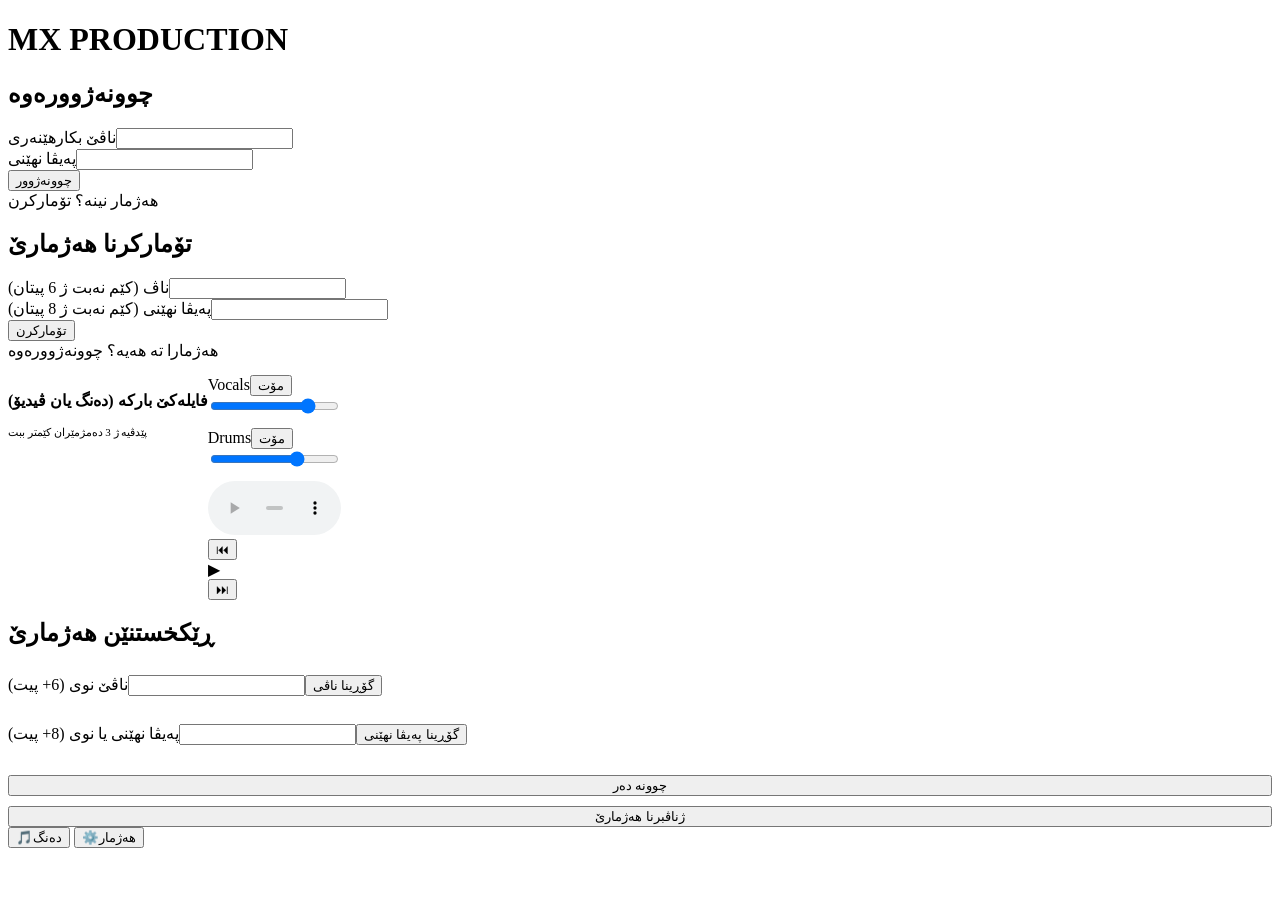
==== public/index.html @ 08367291 "Rename index.html to public/index.html" ====
<!DOCTYPE html>
<html lang="ku" dir="ltr">
<head>
    <meta charset="UTF-8">
    <meta name="viewport" content="width=device-width, initial-scale=1.0">
    <title>MX Production</title>
    <link rel="stylesheet" href="style.css">
</head>
<body>
    <div class="container">
        <div id="auth-section">
            <h1 style="color: var(--accent-color);">MX PRODUCTION</h1>
            <div id="login-card" class="card">
                <h2>چوونەژوورەوە</h2>
                <div class="form-group"><label>ناڤێ بکارهێنەری</label><input type="text" id="login-user"></div>
                <div class="form-group"><label>پەیڤا نهێنی</label><input type="password" id="login-pass"></div>
                <button class="btn" onclick="handleLogin()">چوونەژوور</button>
                <div id="login-error" class="error-msg"></div>
                <div class="switch-text">هەژمار نینە؟ <span onclick="toggleAuthMode()">تۆمارکرن</span></div>
            </div>
            <div id="signup-card" class="card hidden">
                <h2>تۆمارکرنا هەژمارێ</h2>
                <div class="form-group"><label>ناڤ (کێم نەبت ژ 6 پیتان)</label><input type="text" id="signup-user"></div>
                <div class="form-group"><label>پەیڤا نهێنی (کێم نەبت ژ 8 پیتان)</label><input type="password" id="signup-pass"></div>
                <button class="btn" onclick="handleSignup()">تۆمارکرن</button>
                <div id="signup-error" class="error-msg"></div>
                <div class="switch-text">هەژمارا تە هەیە؟ <span onclick="toggleAuthMode()">چوونەژوورەوە</span></div>
            </div>
        </div>

        <div id="app-section" class="hidden mixer-screen">
            <h2 id="welcome-title" style="font-size: 18px; color: var(--text-muted); margin-bottom: 0;"></h2>
            
            <div id="tab-video" class="mixer-screen" style="display: flex;">
                <div class="upload-box" onclick="document.getElementById('media-file').click()">
                    <p style="font-weight: 600;">فایلەکێ بارکە (دەنگ یان ڤیدیۆ)</p>
                    <p style="font-size: 11px; color: var(--text-muted);">پێدڤیە ژ 3 دەمژمێران کێمتر ببت</p>
                    <input type="file" id="media-file" accept="video/*,audio/*" style="display:none;" onchange="handleMediaUpload(event)">
                </div>

                <div id="mixer-panels" class="hidden" style="display: flex; flex-direction: column; gap: 10px;">
                    <div class="track-control">
                        <div class="track-header"><span>Vocals</span><button class="mute-btn" onclick="toggleMute(this)">مۆت</button></div>
                        <div class="track-sliders"><input type="range" min="0" max="100" value="80"></div>
                    </div>
                    <div class="track-control">
                        <div class="track-header"><span>Drums</span><button class="mute-btn" onclick="toggleMute(this)">مۆت</button></div>
                        <div class="track-sliders"><input type="range" min="0" max="100" value="70"></div>
                    </div>
                    <div class="player-bar">
                        <audio id="audio-player" style="width: 100%;" controls></audio>
                        <div class="player-controls">
                            <button class="ctrl-btn" onclick="skipTime(-5)">⏮</button>
                            <div class="play-pause-btn" onclick="togglePlayPause()">▶</div>
                            <button class="ctrl-btn" onclick="skipTime(5)">⏭</button>
                        </div>
                    </div>
                </div>
            </div>

            <div id="tab-account" class="mixer-screen hidden">
                <div class="card">
                    <h2>ڕێکخستنێن هەژمارێ</h2>
                    <div class="form-group"><label>ناڤێ نوی (6+ پیت)</label><input type="text" id="new-username"><button class="btn btn-secondary" onclick="changeUsername()" style="margin-top:8px;">گۆڕینا ناڤی</button></div>
                    <div class="form-group" style="margin-top:20px;"><label>پەیڤا نهێنی یا نوی (8+ پیت)</label><input type="password" id="new-password"><button class="btn btn-secondary" onclick="changePassword()" style="margin-top:8px;">گۆڕینا پەیڤا نهێنی</button></div>
                    <div id="account-msg" class="error-msg"></div>
                    <div style="margin-top: 30px; display: flex; flex-direction: column; gap: 10px;">
                        <button class="btn btn-secondary" onclick="logout()">چوونە دەر</button>
                        <button class="btn btn-danger" onclick="deleteAccount()">ژناڤبرنا هەژمارێ</button>
                    </div>
                </div>
            </div>
        </div>
    </div>

    <div id="bottom-nav" class="bottom-nav hidden">
        <button class="nav-item active" onclick="switchTab('video', this)"><span>🎵</span><span>دەنگ</span></button>
        <button class="nav-item" onclick="switchTab('account', this)"><span>⚙️</span><span>هەژمار</span></button>
    </div>

    <script>
        let currentUser = JSON.parse(localStorage.getItem('mx_current_user')) || null;
        window.onload = () => { if (currentUser) showApp(); };

        function toggleAuthMode() {
            document.getElementById('login-card').classList.toggle('hidden');
            document.getElementById('signup-card').classList.toggle('hidden');
        }

        async function handleSignup() {
            const username = document.getElementById('signup-user').value.trim();
            const password = document.getElementById('signup-pass').value.trim();
            const err = document.getElementById('signup-error');
            const res = await fetch('/api/signup', {
                method: 'POST', headers: { 'Content-Type': 'application/json' },
                body: JSON.stringify({ username, password })
            });
            const data = await res.json();
            if (!res.ok) { err.innerText = data.error; return; }
            loginSuccess(data.username);
        }

        async function handleLogin() {
            const username = document.getElementById('login-user').value.trim();
            const password = document.getElementById('login-pass').value.trim();
            const err = document.getElementById('login-error');
            const res = await fetch('/api/login', {
                method: 'POST', headers: { 'Content-Type': 'application/json' },
                body: JSON.stringify({ username, password })
            });
            const data = await res.json();
            if (!res.ok) { err.innerText = data.error; return; }
            loginSuccess(data.username);
        }

        function loginSuccess(username) {
            currentUser = { username };
            localStorage.setItem('mx_current_user', JSON.stringify(currentUser));
            showApp();
        }

        function showApp() {
            document.getElementById('auth-section').classList.add('hidden');
            document.getElementById('app-section').classList.remove('hidden');
            document.getElementById('bottom-nav').classList.remove('hidden');
            document.getElementById('welcome-title').innerText = 'سڵاو, ' + currentUser.username;
        }

        function logout() { localStorage.removeItem('mx_current_user'); location.reload(); }

        async function deleteAccount() {
            if (!confirm('تە دڤێت هەژمارا خۆ ژناڤ ببەی؟')) return;
            await fetch('/api/delete-account', {
                method: 'POST', headers: { 'Content-Type': 'application/json' },
                body: JSON.stringify({ username: currentUser.username })
            });
            logout();
        }

        async function changeUsername() {
            const newUsername = document.getElementById('new-username').value.trim();
            const msg = document.getElementById('account-msg');
            const res = await fetch('/api/update-username', {
                method: 'POST', headers: { 'Content-Type': 'application/json' },
                body: JSON.stringify({ oldUsername: currentUser.username, newUsername })
            });
            const data = await res.json();
            if (!res.ok) { msg.innerText = data.error; return; }
            currentUser.username = data.username;
            localStorage.setItem('mx_current_user', JSON.stringify(currentUser));
            msg.style.color = '#4CAF50'; msg.innerText = 'ناڤ ب سەرکەفتی هاتە گۆڕین!';
            document.getElementById('welcome-title').innerText = 'سڵاو, ' + currentUser.username;
        }

        async function changePassword() {
            const newPassword = document.getElementById('new-password').value.trim();
            const msg = document.getElementById('account-msg');
            const res = await fetch('/api/update-password', {
                method: 'POST', headers: { 'Content-Type': 'application/json' },
                body: JSON.stringify({ username: currentUser.username, newPassword })
            });
            const data = await res.json();
            if (!res.ok) { msg.innerText = data.error; return; }
            msg.style.color = '#4CAF50'; msg.innerText = 'پەیڤا نهێنی هاتە گۆڕین!';
        }

        function switchTab(tab, btn) {
            document.querySelectorAll('.nav-item').forEach(e => e.classList.remove('active'));
            btn.classList.add('active');
            document.getElementById('tab-video').style.display = tab === 'video' ? 'flex' : 'none';
            document.getElementById('tab-account').style.display = tab === 'account' ? 'flex' : 'none';
        }

        function handleMediaUpload(e) {
            const file = e.target.files[0];
            if (!file) return;
            const url = URL.createObjectURL(file);
            const media = document.createElement(file.type.includes('video') ? 'video' : 'audio');
            media.src = url;
            media.onloadedmetadata = () => {
                if (media.duration > 10800) { alert('درێژیا فایلی ژ 3 دەمژمێران پترە!'); return; }
                document.getElementById('audio-player').src = url;
                document.getElementById('mixer-panels').classList.remove('hidden');
            };
        }

        function toggleMute(btn) {
            btn.classList.toggle('muted');
            btn.innerText = btn.classList.contains('muted') ? 'ڤەکردن' : 'مۆت';
        }

        function togglePlayPause() {
            const p = document.getElementById('audio-player');
            const b = document.querySelector('.play-pause-btn');
            if (p.paused) { p.play(); b.innerText = '❚❚'; } else { p.pause(); b.innerText = '▶'; }
        }

        function skipTime(s) { document.getElementById('audio-player').currentTime += s; }
    </script>
</body>
</html>
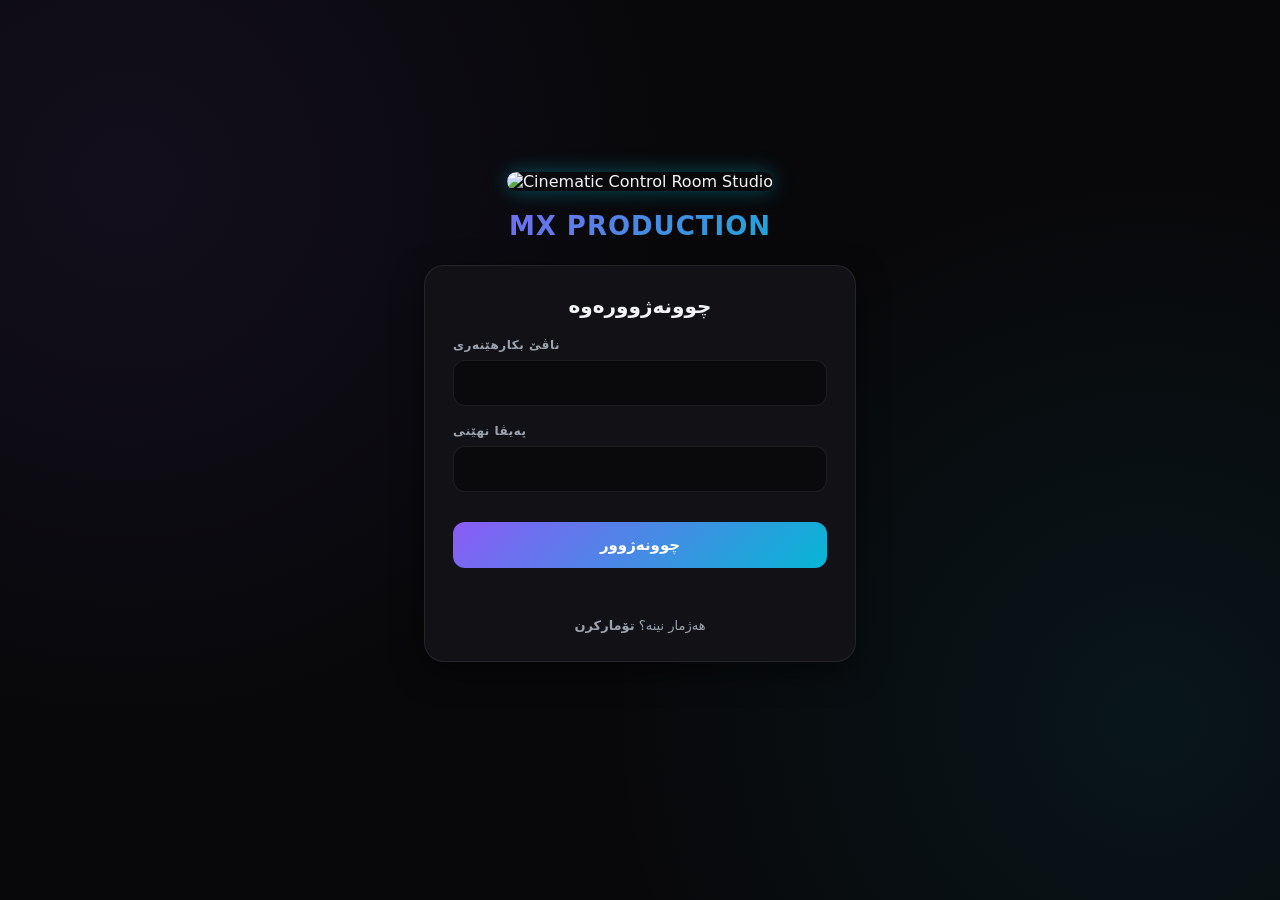
==== commit a0fb4a0d: "Update index.html" ====
--- a/public/index.html
+++ b/public/index.html
@@ -4,35 +4,42 @@
     <meta charset="UTF-8">
     <meta name="viewport" content="width=device-width, initial-scale=1.0">
     <title>MX Production</title>
-    <link rel="stylesheet" href="style.css">
+    <link rel="stylesheet" href="../style.css">
 </head>
 <body>
     <div class="container">
+        <!-- Cinematic Control Room Studio Header Image -->
+        <div style="text-align: center; margin-bottom: 20px;">
+            <img src="../watermarked_img_12372649270231606912.jpg" width="100%" alt="Cinematic Control Room Studio" style="border-radius: 12px; box-shadow: 0 0 20px rgba(6, 182, 212, 0.4);">
+        </div>
+
         <div id="auth-section">
-            <h1 style="color: var(--accent-color);">MX PRODUCTION</h1>
+            <h1 style="color: var(--accent-color); text-align: center;">MX PRODUCTION</h1>
+            
             <div id="login-card" class="card">
                 <h2>چوونەژوورەوە</h2>
                 <div class="form-group"><label>ناڤێ بکارهێنەری</label><input type="text" id="login-user"></div>
                 <div class="form-group"><label>پەیڤا نهێنی</label><input type="password" id="login-pass"></div>
                 <button class="btn" onclick="handleLogin()">چوونەژوور</button>
                 <div id="login-error" class="error-msg"></div>
-                <div class="switch-text">هەژمار نینە؟ <span onclick="toggleAuthMode()">تۆمارکرن</span></div>
-            </div>
+                <div class="switch-text">هەژمار نینە؟ <span onclick="toggleAuthMode()" style="cursor: pointer; color: var(--accent-color);">تۆمارکرن</span></div>
+            </div>
+
             <div id="signup-card" class="card hidden">
                 <h2>تۆمارکرنا هەژمارێ</h2>
                 <div class="form-group"><label>ناڤ (کێم نەبت ژ 6 پیتان)</label><input type="text" id="signup-user"></div>
                 <div class="form-group"><label>پەیڤا نهێنی (کێم نەبت ژ 8 پیتان)</label><input type="password" id="signup-pass"></div>
                 <button class="btn" onclick="handleSignup()">تۆمارکرن</button>
                 <div id="signup-error" class="error-msg"></div>
-                <div class="switch-text">هەژمارا تە هەیە؟ <span onclick="toggleAuthMode()">چوونەژوورەوە</span></div>
+                <div class="switch-text">هەژمارا تە هەیە؟ <span onclick="toggleAuthMode()" style="cursor: pointer; color: var(--accent-color);">چوونەژوورەوە</span></div>
             </div>
         </div>
 
-        <div id="app-section" class="hidden mixer-screen">
-            <h2 id="welcome-title" style="font-size: 18px; color: var(--text-muted); margin-bottom: 0;"></h2>
+        <div id="app-section" class="mixer-screen hidden">
+            <h2 id="welcome-title" style="font-size: 18px; color: var(--text-muted); margin-bottom: 15px; text-align: center;"></h2>
             
-            <div id="tab-video" class="mixer-screen" style="display: flex;">
-                <div class="upload-box" onclick="document.getElementById('media-file').click()">
+            <div id="tab-video" class="mixer-screen" style="display: flex; flex-direction: column; gap: 15px;">
+                <div class="upload-box" onclick="document.getElementById('media-file').click()" style="cursor: pointer; border: 2px dashed #444; padding: 20px; text-align: center; border-radius: 10px;">
                     <p style="font-weight: 600;">فایلەکێ بارکە (دەنگ یان ڤیدیۆ)</p>
                     <p style="font-size: 11px; color: var(--text-muted);">پێدڤیە ژ 3 دەمژمێران کێمتر ببت</p>
                     <input type="file" id="media-file" accept="video/*,audio/*" style="display:none;" onchange="handleMediaUpload(event)">
@@ -41,17 +48,17 @@
                 <div id="mixer-panels" class="hidden" style="display: flex; flex-direction: column; gap: 10px;">
                     <div class="track-control">
                         <div class="track-header"><span>Vocals</span><button class="mute-btn" onclick="toggleMute(this)">مۆت</button></div>
-                        <div class="track-sliders"><input type="range" min="0" max="100" value="80"></div>
+                        <div class="track-sliders"><input type="range" min="0" max="100" value="80" style="width: 100%;"></div>
                     </div>
                     <div class="track-control">
                         <div class="track-header"><span>Drums</span><button class="mute-btn" onclick="toggleMute(this)">مۆت</button></div>
-                        <div class="track-sliders"><input type="range" min="0" max="100" value="70"></div>
-                    </div>
-                    <div class="player-bar">
+                        <div class="track-sliders"><input type="range" min="0" max="100" value="70" style="width: 100%;"></div>
+                    </div>
+                    <div class="player-bar" style="margin-top: 10px;">
                         <audio id="audio-player" style="width: 100%;" controls></audio>
-                        <div class="player-controls">
+                        <div class="player-controls" style="display: flex; justify-content: center; gap: 15px; margin-top: 10px;">
                             <button class="ctrl-btn" onclick="skipTime(-5)">⏮</button>
-                            <div class="play-pause-btn" onclick="togglePlayPause()">▶</div>
+                            <div class="play-pause-btn" onclick="togglePlayPause()" style="cursor: pointer; font-size: 20px;">▶</div>
                             <button class="ctrl-btn" onclick="skipTime(5)">⏭</button>
                         </div>
                     </div>
@@ -63,19 +70,19 @@
                     <h2>ڕێکخستنێن هەژمارێ</h2>
                     <div class="form-group"><label>ناڤێ نوی (6+ پیت)</label><input type="text" id="new-username"><button class="btn btn-secondary" onclick="changeUsername()" style="margin-top:8px;">گۆڕینا ناڤی</button></div>
                     <div class="form-group" style="margin-top:20px;"><label>پەیڤا نهێنی یا نوی (8+ پیت)</label><input type="password" id="new-password"><button class="btn btn-secondary" onclick="changePassword()" style="margin-top:8px;">گۆڕینا پەیڤا نهێنی</button></div>
-                    <div id="account-msg" class="error-msg"></div>
-                    <div style="margin-top: 30px; display: flex; flex-direction: column; gap: 10px;">
+                    <div id="account-msg" class="error-msg" style="margin-top: 10px;"></div>
+                    <div style="margin-top: 25px; display: flex; flex-direction: column; gap: 10px;">
                         <button class="btn btn-secondary" onclick="logout()">چوونە دەر</button>
-                        <button class="btn btn-danger" onclick="deleteAccount()">ژناڤبرنا هەژمارێ</button>
+                        <button class="btn btn-danger" onclick="deleteAccount()" style="background-color: #ef4444; color: white;">ژناڤبرنا هەژمارێ</button>
                     </div>
                 </div>
             </div>
         </div>
     </div>
 
-    <div id="bottom-nav" class="bottom-nav hidden">
-        <button class="nav-item active" onclick="switchTab('video', this)"><span>🎵</span><span>دەنگ</span></button>
-        <button class="nav-item" onclick="switchTab('account', this)"><span>⚙️</span><span>هەژمار</span></button>
+    <div id="bottom-nav" class="bottom-nav hidden" style="display: flex; justify-content: space-around; position: fixed; bottom: 0; left: 0; width: 100%; background: #121212; padding: 10px 0;">
+        <button class="nav-item active" onclick="switchTab('video', this)" style="background: none; border: none; color: white; cursor: pointer;"><span>🎵</span><br><span>دەنگ</span></button>
+        <button class="nav-item" onclick="switchTab('account', this)" style="background: none; border: none; color: white; cursor: pointer;"><span>⚙️</span><br><span>هەژمار</span></button>
     </div>
 
     <script>
--- a/style.css
+++ b/style.css
@@ -0,0 +1,328 @@
+:root {
+    --bg-color: #08080a;
+    --card-bg: #121216;
+    --card-border: rgba(255, 255, 255, 0.08);
+    --accent-primary: #8b5cf6; /* Purple Neon */
+    --accent-secondary: #06b6d4; /* Cyan Neon */
+    --accent-gradient: linear-gradient(135deg, #8b5cf6, #06b6d4);
+    --text-color: #f3f4f6;
+    --text-muted: #9ca3af;
+    --danger-color: #f43f5e;
+}
+
+* {
+    box-sizing: border-box;
+    margin: 0;
+    padding: 0;
+    font-family: system-ui, -apple-system, BlinkMacSystemFont, "Segoe UI", Roboto, sans-serif;
+}
+
+body {
+    background-color: var(--bg-color);
+    color: var(--text-color);
+    min-height: 100vh;
+    display: flex;
+    flex-direction: column;
+    align-items: center;
+    background-image: 
+        radial-gradient(circle at 10% 20%, rgba(139, 92, 246, 0.08) 0%, transparent 40%),
+        radial-gradient(circle at 90% 80%, rgba(6, 182, 212, 0.08) 0%, transparent 40%);
+}
+
+.container {
+    width: 100%;
+    max-width: 480px;
+    padding: 24px;
+    flex: 1;
+    display: flex;
+    flex-direction: column;
+    justify-content: center;
+    padding-bottom: 90px;
+}
+
+h1 {
+    font-size: 26px;
+    font-weight: 800;
+    letter-spacing: 1px;
+    background: var(--accent-gradient);
+    -webkit-background-clip: text;
+    -webkit-text-fill-color: transparent;
+    text-align: center;
+    margin-bottom: 24px;
+}
+
+h2 {
+    font-size: 20px;
+    font-weight: 700;
+    text-align: center;
+    margin-bottom: 20px;
+    color: var(--text-color);
+}
+
+.card {
+    background-color: var(--card-bg);
+    border: 1px solid var(--card-border);
+    border-radius: 20px;
+    padding: 28px;
+    box-shadow: 0 10px 30px rgba(0, 0, 0, 0.5);
+    backdrop-filter: blur(10px);
+}
+
+.form-group {
+    margin-bottom: 18px;
+}
+
+label {
+    display: block;
+    font-size: 12px;
+    font-weight: 600;
+    color: var(--text-muted);
+    margin-bottom: 8px;
+    text-transform: uppercase;
+    letter-spacing: 0.5px;
+}
+
+input {
+    width: 100%;
+    padding: 14px;
+    background-color: rgba(0, 0, 0, 0.4);
+    border: 1px solid var(--card-border);
+    border-radius: 12px;
+    color: #fff;
+    font-size: 14px;
+    outline: none;
+    transition: all 0.3s ease;
+}
+
+input:focus {
+    border-color: var(--accent-primary);
+    box-shadow: 0 0 0 3px rgba(139, 92, 246, 0.15);
+}
+
+.btn {
+    width: 100%;
+    padding: 14px;
+    background: var(--accent-gradient);
+    color: white;
+    border: none;
+    border-radius: 12px;
+    font-size: 15px;
+    font-weight: 700;
+    cursor: pointer;
+    margin-top: 12px;
+    transition: transform 0.2s ease, opacity 0.2s ease;
+}
+
+.btn:hover {
+    opacity: 0.9;
+    transform: translateY(-1px);
+}
+
+.btn:active {
+    transform: translateY(0);
+}
+
+.btn-secondary {
+    background: rgba(255, 255, 255, 0.05);
+    border: 1px solid var(--card-border);
+}
+
+.btn-secondary:hover {
+    background: rgba(255, 255, 255, 0.1);
+}
+
+.btn-danger {
+    background: rgba(244, 63, 94, 0.15);
+    color: var(--danger-color);
+    border: 1px solid rgba(244, 63, 94, 0.3);
+}
+
+.btn-danger:hover {
+    background: var(--danger-color);
+    color: white;
+}
+
+.error-msg {
+    color: var(--danger-color);
+    font-size: 13px;
+    text-align: center;
+    margin-top: 12px;
+    min-height: 18px;
+    font-weight: 500;
+}
+
+.switch-text {
+    text-align: center;
+    margin-top: 20px;
+    font-size: 13px;
+    color: var(--text-muted);
+}
+
+.switch-text span {
+    color: var(--accent-secondary);
+    cursor: pointer;
+    font-weight: 600;
+}
+
+.switch-text span:hover {
+    text-decoration: underline;
+}
+
+.bottom-nav {
+    position: fixed;
+    bottom: 0;
+    left: 0;
+    width: 100%;
+    background-color: rgba(18, 18, 22, 0.85);
+    backdrop-filter: blur(15px);
+    border-top: 1px solid var(--card-border);
+    display: flex;
+    justify-content: space-around;
+    padding: 12px 0;
+    z-index: 1000;
+}
+
+.nav-item {
+    background: none;
+    border: none;
+    color: var(--text-muted);
+    font-size: 12px;
+    font-weight: 600;
+    cursor: pointer;
+    display: flex;
+    flex-direction: column;
+    align-items: center;
+    gap: 4px;
+    transition: color 0.2s;
+}
+
+.nav-item.active {
+    color: var(--accent-secondary);
+}
+
+.mixer-screen {
+    display: flex;
+    flex-direction: column;
+    gap: 16px;
+    width: 100%;
+}
+
+.upload-box {
+    border: 2px dashed rgba(139, 92, 246, 0.3);
+    border-radius: 16px;
+    padding: 30px 20px;
+    text-align: center;
+    cursor: pointer;
+    background-color: var(--card-bg);
+    transition: all 0.3s ease;
+}
+
+.upload-box:hover {
+    border-color: var(--accent-primary);
+    background-color: rgba(139, 92, 246, 0.03);
+}
+
+.track-control {
+    background-color: var(--card-bg);
+    border-radius: 14px;
+    padding: 16px;
+    display: flex;
+    flex-direction: column;
+    gap: 10px;
+    border: 1px solid var(--card-border);
+}
+
+.track-header {
+    display: flex;
+    justify-content: space-between;
+    align-items: center;
+    font-size: 13px;
+    font-weight: 600;
+}
+
+.track-sliders {
+    display: flex;
+    align-items: center;
+    gap: 10px;
+}
+
+.track-sliders input[type="range"] {
+    flex: 1;
+    accent-color: var(--accent-primary);
+    cursor: pointer;
+    height: 6px;
+    background: #222;
+    border-radius: 3px;
+}
+
+.mute-btn {
+    background: rgba(255, 255, 255, 0.05);
+    border: 1px solid var(--card-border);
+    color: var(--text-muted);
+    padding: 6px 12px;
+    border-radius: 6px;
+    font-size: 11px;
+    font-weight: 600;
+    cursor: pointer;
+    transition: all 0.2s;
+}
+
+.mute-btn.muted {
+    background: var(--danger-color);
+    color: white;
+    border-color: var(--danger-color);
+}
+
+.player-bar {
+    background-color: var(--card-bg);
+    border-radius: 16px;
+    padding: 20px;
+    display: flex;
+    flex-direction: column;
+    gap: 16px;
+    border: 1px solid var(--card-border);
+}
+
+.player-controls {
+    display: flex;
+    justify-content: center;
+    align-items: center;
+    gap: 24px;
+}
+
+.ctrl-btn {
+    background: none;
+    border: none;
+    color: var(--text-muted);
+    font-size: 20px;
+    cursor: pointer;
+    transition: color 0.2s;
+}
+
+.ctrl-btn:hover {
+    color: white;
+}
+
+.play-pause-btn {
+    width: 48px;
+    height: 48px;
+    background: var(--accent-gradient);
+    color: white;
+    border-radius: 50%;
+    display: flex;
+    align-items: center;
+    justify-content: center;
+    font-weight: bold;
+    font-size: 16px;
+    cursor: pointer;
+    box-shadow: 0 4px 15px rgba(139, 92, 246, 0.4);
+    transition: transform 0.2s;
+}
+
+.play-pause-btn:hover {
+    transform: scale(1.05);
+}
+
+.hidden {
+    display: none !important;
+}
